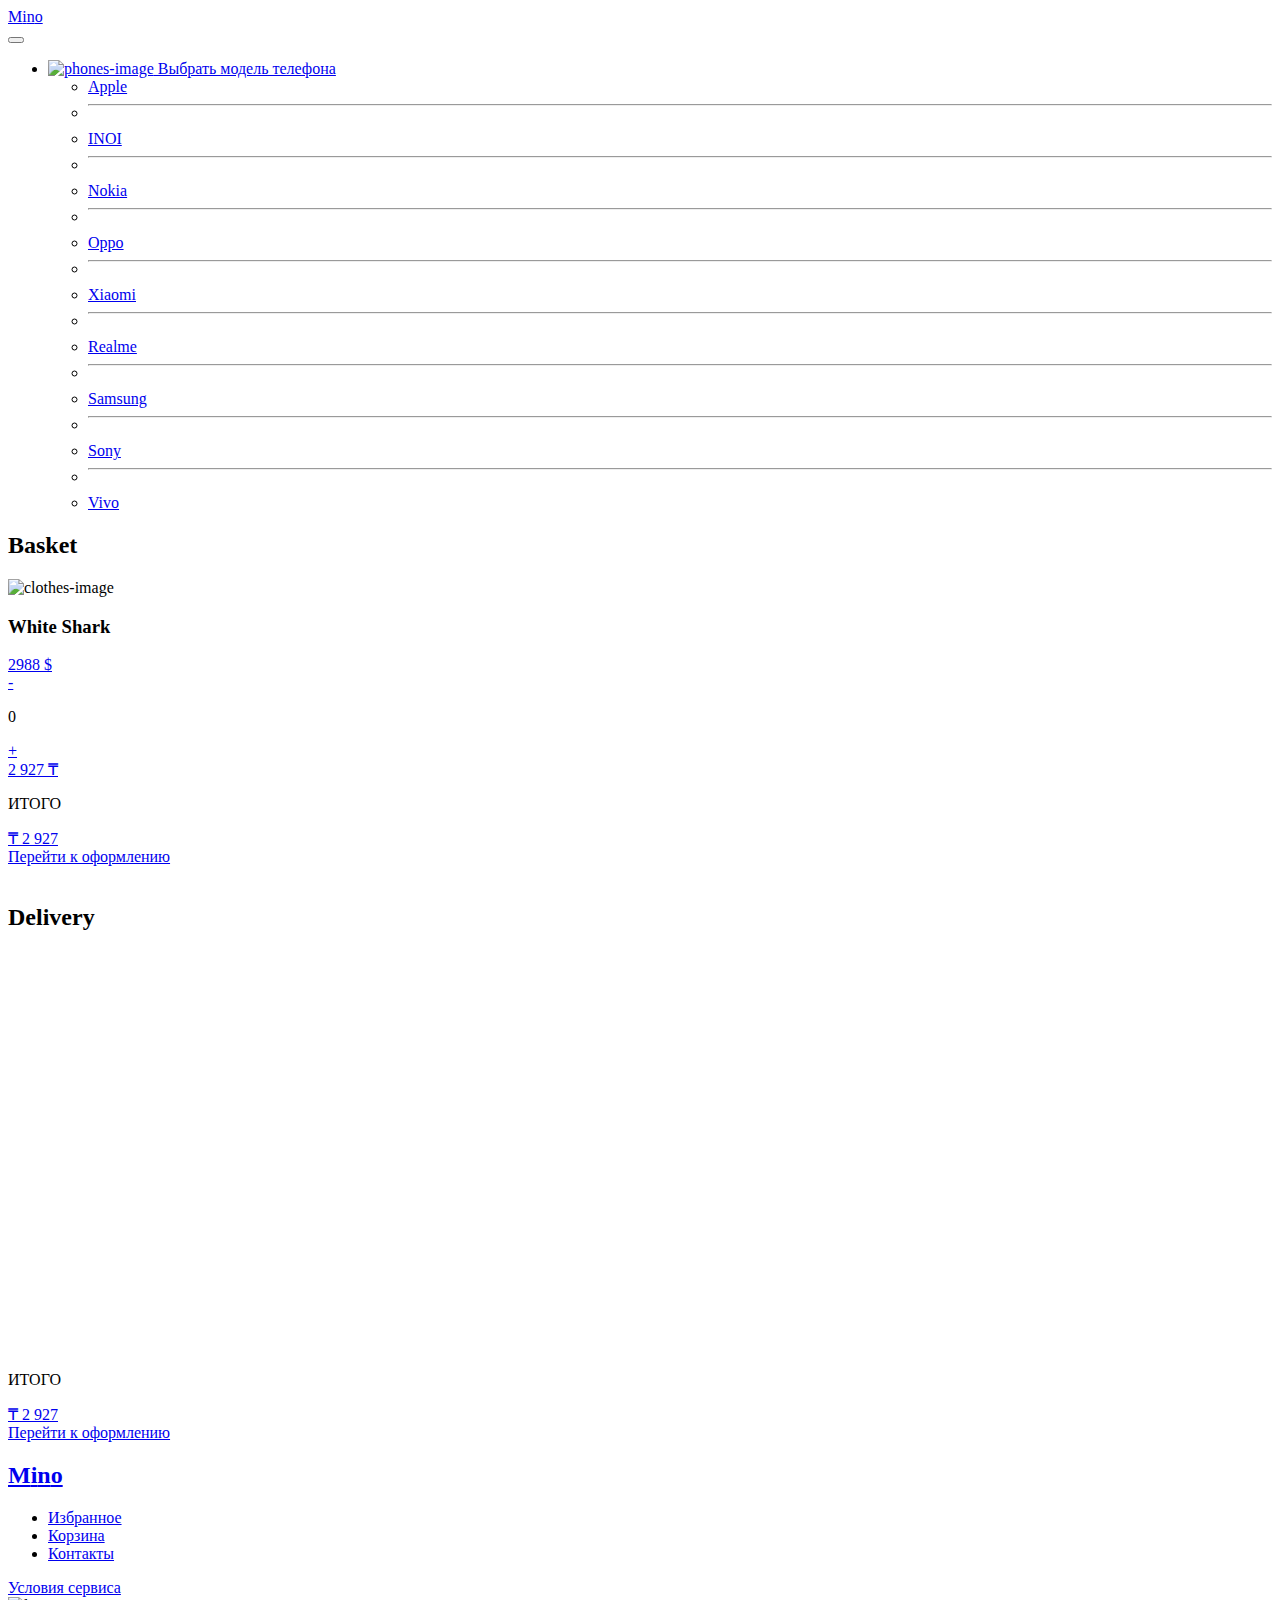
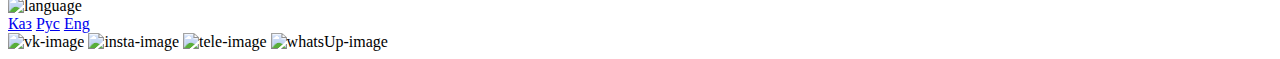
==== bookclothe.html @ d5e5f5a6 "new" ====
<!doctype html>
<html lang="en">
  <head>
    <meta charset="utf-8">
    <meta name="viewport" content="width=device-width, initial-scale=1">
    <title>Mino Online Store</title>
    <link rel="stylesheet" href="css/style.css">
    <link href="https://cdn.jsdelivr.net/npm/bootstrap@5.2.0-beta1/dist/css/bootstrap.min.css" rel="stylesheet" integrity="sha384-0evHe/X+R7YkIZDRvuzKMRqM+OrBnVFBL6DOitfPri4tjfHxaWutUpFmBp4vmVor" crossorigin="anonymous">
    <!-- link for Font Awesome -->
    <link rel="stylesheet" href="https://cdnjs.cloudflare.com/ajax/libs/font-awesome/6.1.1/css/all.min.css" integrity="sha512-KfkfwYDsLkIlwQp6LFnl8zNdLGxu9YAA1QvwINks4PhcElQSvqcyVLLD9aMhXd13uQjoXtEKNosOWaZqXgel0g==" crossorigin="anonymous" referrerpolicy="no-referrer" />
  </head>
  <body>
      <!-- header start -->
    <header>
        <nav class="navbar navbar-expand-lg">
            <div class="container-fluid wrapper">
              <a class="navbar-brand" href="index.html">M<span class="oranged">i</span>n<span class="oranged">o</span></a>
              
               <div class="d-flex align-items-center gap-2">
                <div class="pointer hidden">
                  <a class="basket-img" href="emptybasket.html"><i class="fa-solid fa-cart-shopping"></i></a>
                    </div>
                  <button class="navbar-toggler border-0 ms-2" type="button" data-bs-toggle="collapse" data-bs-target="#navbarSupportedContent" aria-controls="navbarSupportedContent" aria-expanded="false" aria-label="Toggle navigation">
                    <span class="navbar-toggler-icon"></span>
                  </button>
               </div>
                <div class="collapse navbar-collapse" id="navbarSupportedContent">
                    <ul class="navbar-nav me-auto mb-2 mb-lg-0"> 
                      <li class="nav-item dropdown">
                        <a class="nav-link dropdown-toggle d-flex align-items-center gap-3 lefted-block" href="#" id="navbarDropdown" role="button" data-bs-toggle="dropdown" aria-expanded="false">
                         <img  src="image/Vector (1).png" alt="phones-image">   Выбрать модель телефона
                        </a>
                        <ul class="dropdown-menu" aria-labelledby="navbarDropdown">
                          <li><a class="dropdown-item" href="#">Apple</a></li>
                          <li><hr class="dropdown-divider"></li>
                          <li><a class="dropdown-item" href="#">INOI</a></li>
                          <li><hr class="dropdown-divider"></li>
                          <li><a class="dropdown-item" href="#">Nokia</a></li>
                          <li><hr class="dropdown-divider"></li>
                          <li><a class="dropdown-item" href="#">Oppo</a></li>
                          <li><hr class="dropdown-divider"></li>
                          <li><a class="dropdown-item" href="#">Xiaomi</a></li>
                          <li><hr class="dropdown-divider"></li>
                          <li><a class="dropdown-item" href="#">Realme</a></li>
                          <li><hr class="dropdown-divider"></li>
                          <li><a class="dropdown-item" href="#">Samsung</a></li>
                          <li><hr class="dropdown-divider"></li>
                          <li><a class="dropdown-item" href="#">Sony</a></li>
                          <li><hr class="dropdown-divider"></li>
                          <li><a class="dropdown-item" href="#">Vivo</a></li>
        
                        </ul>
                      </li>
                    </ul>
                   <div class="d-flex align-items-center gap-4 pointer ml-3 hidden-lg">
                   <a class="heart-img" href="favorites.html"><i class="fa-solid fa-heart"></i></a>
                   <a class="basket-img" href="emptybasket.html"><i class="fa-solid fa-cart-shopping"></i></a>
                   </div>
                  </div>
            </div>
          </nav>
    </header>
    <!-- header end -->

    <!-- <//////////////> -->
    <!-- <//////////////> -->
    <!-- <//////////////> -->

    <!-- Book Clothes Section's Start -->
    <section>
    <div class="wrapper">
    <h2 class="about-heading font-600">Bas<span class="oranged">ket</span></h2>  
    <div class="book-wr d-lg-flex align-items-start justify-content-between">
    <div class="how_much">
    <a class="right-floated" href="#"><i class="fa-solid fa-trash-can"></i></a>
    <div class="d-flex align-items-center  ">
    <div><img class="smalled" src="image/115-1151600_all-blacks-mens-dan-carter-white-t-shirt.png" alt="clothes-image"></div>
    
    <div class="ms-4">
    <h3 class="font-600 clothes-name">White <span class="oranged">Shark</span> </h3>
    <a class="price" href="#">2988 <span class="oranged">$</span> </a>
    </div>

    </div>

    <div class="d-flex align-items-center justify-content-between mt-5">
    <div class="d-flex align-items-center gap-3">
    <a onclick="decrement()" class="minus font-500" href="#">-</a>
    <p id="root" class="demo font-500"></p>
    <a onclick="increment()" class="plus font-500" href="#">+</a>

    </div>

    <div>
    <a class="full-price-w font-600" href="#"> 2 927 ₸</a>
    </div>
    </div>


    </div>

 
    <div class="cost-all  hiddenmb_bottom_no">
    <div class="d-flex align-items-center justify-content-between padd_3">
    <div><p class="cost-of_all font-600">ИТОГО</p></div>
    <a class="full-price font-600" href="#">₸ 2 927</a>
    </div>
    <div class="blog">
    <a class="font-500" href="registration.html">Перейти к оформлению</a>
    </div>
    </div>
    
    </div>

    <br>
    <!-- Delivery -->
    <div class="frame-wrapper">
    <h2 class="about-heading font-600">Deli<span class="oranged">very</span></h2> 
    <iframe class="mobile-small_height" src="https://www.google.com/maps/embed?pb=!1m18!1m12!1m3!1d96679.52453736568!2d72.32204865927734!3d40.77884439915197!2m3!1f0!2f0!3f0!3m2!1i1024!2i768!4f13.1!3m3!1m2!1s0x38bc901d6b13d4ef%3A0xfc45bcaa7973dfac!2z0JDQvdC00LjQttCw0L0!5e0!3m2!1sru!2s!4v1652635718143!5m2!1sru!2s" width="100%" height="400" style="border:0;" allowfullscreen="" loading="lazy" referrerpolicy="no-referrer-when-downgrade"></iframe>
    </div>

    <!-- Hidden blog///Bottom-0 -->
    <div class="cost-all hiddenmb_bottom_bl">
      <div class="d-flex align-items-center justify-content-between padd_3">
      <div><p class="cost-of_all font-600">ИТОГО</p></div>
      <a class="full-price font-600" href="#">₸ 2 927</a>
      </div>
      <div class="blog">
      <a class="font-500" href="registration.html">Перейти к оформлению</a>
      </div>
      </div>




    </div>
    </section>
    <!-- Book Clothes sectioN's end -->
    <!-- <//////////////> -->
    <!-- <//////////////> -->
    <!-- <//////////////> -->

    <!-- Footer sections start -->
    <!-- <//////////////> -->
    <!-- <//////////////> -->
    <!-- <//////////////> -->
    
    <div class="wrapper">
    <footer class="none-footer_mb">
    <div class="d-lg-flex align-items-start justify-content-between">
    <a class="td-none text-dark" href="index.html"><h2>M<span class="oranged">i</span>n<span class="oranged">o</span></h2>  </a>

    <ul class="routers">
      <li><a href="favorites.html">Избранное</a></li>
      <li><a href="emptybasket.html">Корзина</a></li>
      <li><a href="contact.html">Контакты</a></li>
    </ul>


    <div class="lang-wrapper">
    <a href="conditions.html">Условия сервиса</a>
    <div class="d-flex align-items-center gap-3">
    <div>
      <img src="image/Lang.png" alt="language">
    </div> 
     <div class="d-flex align-items-center gap-3 langs">
     <a href="#" class="lang">Каз</a>
     <a href="#" class="lang">Рус</a>
     <a href="#" class="lang">Eng</a>
     </div>
    </div>
    </div>

    <div class="images-wrapper gap-3 d-flex align-items-center">
    <img src="image/VK.png" alt="vk-image">
    <img src="image/Instagram.png" alt="insta-image">
    <img src="image/Telegram.png" alt="tele-image">
    <img src="image/Whatsapp.png" alt="whatsUp-image">
    </div>



    </div>
    </footer>
    </div>
    


    <script src="https://cdn.jsdelivr.net/npm/bootstrap@5.2.0-beta1/dist/js/bootstrap.bundle.min.js" integrity="sha384-pprn3073KE6tl6bjs2QrFaJGz5/SUsLqktiwsUTF55Jfv3qYSDhgCecCxMW52nD2" crossorigin="anonymous"></script>
    <script src="main.js"></script>
  </body>
</html>
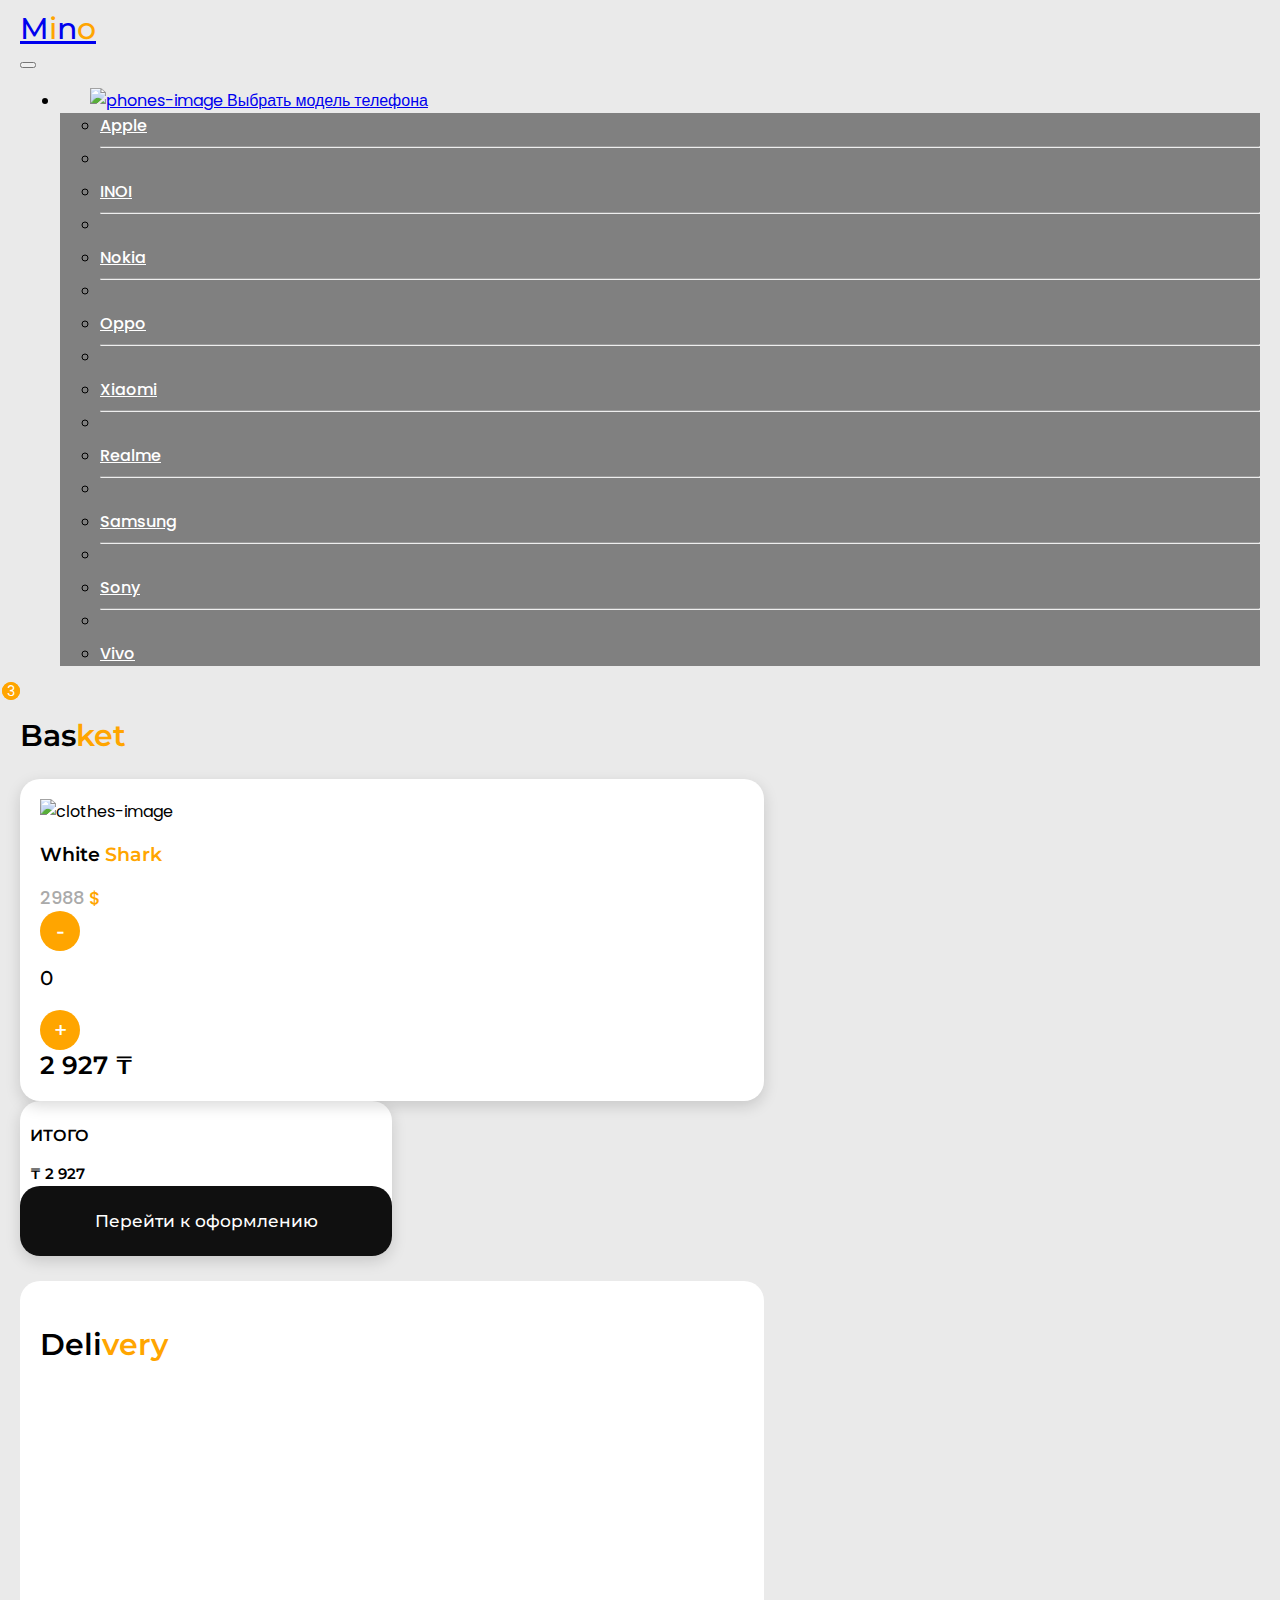
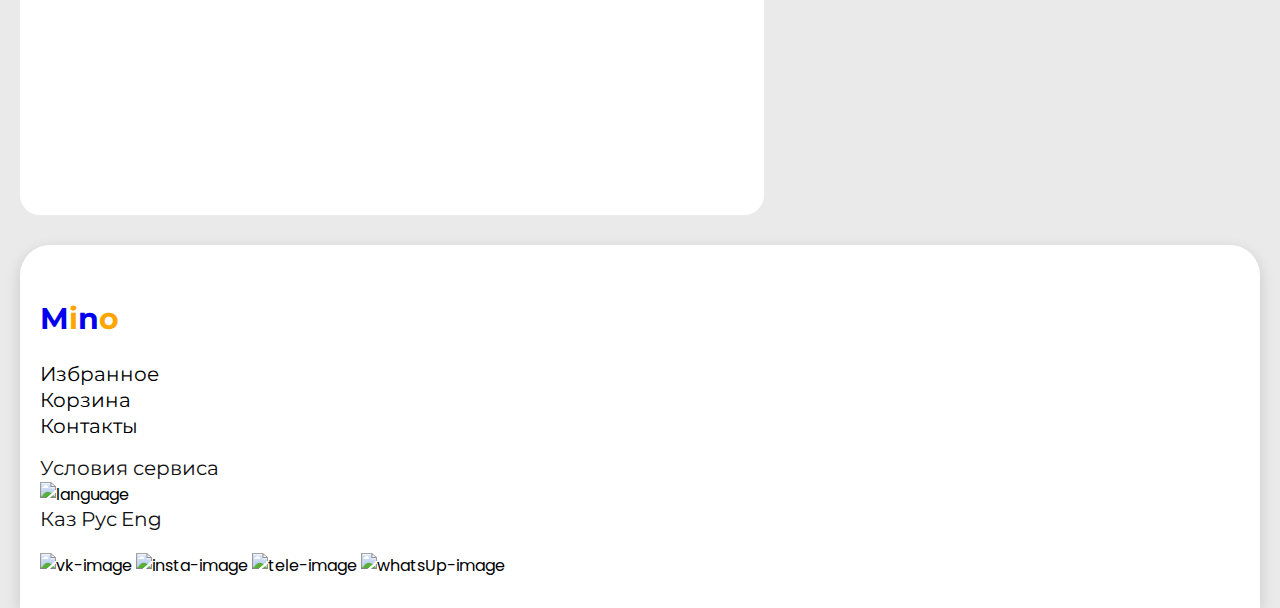
==== commit f5e861d2: "Update bookclothe.html" ====
--- a/bookclothe.html
+++ b/bookclothe.html
@@ -4,7 +4,7 @@
     <meta charset="utf-8">
     <meta name="viewport" content="width=device-width, initial-scale=1">
     <title>Mino Online Store</title>
-    <link rel="stylesheet" href="css/style.css">
+    <link rel="stylesheet" href="style.css">
     <link href="https://cdn.jsdelivr.net/npm/bootstrap@5.2.0-beta1/dist/css/bootstrap.min.css" rel="stylesheet" integrity="sha384-0evHe/X+R7YkIZDRvuzKMRqM+OrBnVFBL6DOitfPri4tjfHxaWutUpFmBp4vmVor" crossorigin="anonymous">
     <!-- link for Font Awesome -->
     <link rel="stylesheet" href="https://cdnjs.cloudflare.com/ajax/libs/font-awesome/6.1.1/css/all.min.css" integrity="sha512-KfkfwYDsLkIlwQp6LFnl8zNdLGxu9YAA1QvwINks4PhcElQSvqcyVLLD9aMhXd13uQjoXtEKNosOWaZqXgel0g==" crossorigin="anonymous" referrerpolicy="no-referrer" />
@@ -189,4 +189,4 @@
     <script src="https://cdn.jsdelivr.net/npm/bootstrap@5.2.0-beta1/dist/js/bootstrap.bundle.min.js" integrity="sha384-pprn3073KE6tl6bjs2QrFaJGz5/SUsLqktiwsUTF55Jfv3qYSDhgCecCxMW52nD2" crossorigin="anonymous"></script>
     <script src="main.js"></script>
   </body>
-</html>+</html>
--- a/style.css
+++ b/style.css
@@ -0,0 +1,926 @@
+/* Css list Beginning */
+/* import of Google fonts */
+@import url('https://fonts.googleapis.com/css2?family=Khula:wght@600&family=Lato:wght@700&family=Montserrat:wght@400;600&family=Poppins:wght@500;600;700&display=swap');
+*{
+    box-sizing: border-box;
+}
+body{
+    margin: 0 !important;
+    padding: 0 !important;
+    font-family: 'Poppins', sans-serif !important;
+    background-color: 
+    #EAEAEA !important;
+}
+h1,h2{
+    font-size: 30px !important;
+}
+.wrapper{
+    max-width: 1700px !important;
+    margin-left: auto;
+    margin-right: auto;
+    padding: 10px 20px !important;   
+    padding-bottom: 0 !important;
+}
+.oranged{
+    color: orange;
+}
+.pointer img{
+    cursor: pointer;
+}
+.dropdown-item:hover{
+    color: orange;
+}
+.dropdown-menu{
+    background-color: gray !important;
+}
+.dropdown-item{
+    color: #fff !important;
+    font-weight:500;
+}
+.heart-img{
+    position:relative;
+}
+.heart-img i{
+    color: gray !important;
+}
+.basket-img{
+    position: relative;
+}
+.basket-img i{
+    color: gray !important;
+}
+.heart-img::after{
+    position: absolute;
+    content: '2';
+    background-color: orange;
+    color: white !important;
+    border-radius: 50% !important;
+    display: flex;
+    align-items: center;
+    justify-content: center;
+    width: 18px;
+    height: 18px;
+    top: -20%;
+    right: -40%;
+    font-size: 14px;
+}
+.basket-img::after{
+    position: absolute;
+    content: '3';
+    background-color: orange;
+    color: white !important;
+    border-radius: 50% !important;
+    display: flex;
+    align-items: center;
+    justify-content: center;
+    width: 18px;
+    height: 18px;
+    top: -20%;
+    right: -40%;
+    font-size: 14px;
+}
+.lefted-block{
+    margin-left: 30px !important;
+
+}
+.hidden{
+    display: none !important;
+}
+.banner_wr{
+    background-color:
+    #101010 !important;
+    width: 100%;
+    height: 240px;
+    border-radius: 30px !important;
+    display: flex;
+    align-items: center;
+    justify-content: center;
+   
+}
+.widthed{
+    width: 150px !important;
+}
+.goods{
+    display: flex;
+    align-items: center;
+    justify-content: center;
+    gap: 20px;
+       
+}
+.heading{
+    color: white;
+    font-size: 35px !important;
+    text-align: center;
+}
+.navbar-brand{
+    font-size: 30px !important;
+    font-family: 'Montserrat', sans-serif !important;
+    font-weight: 500;
+}
+
+/* Card Sections start */
+.leasure-pad{
+    padding: 5px 20px;
+}
+.cards-title{
+    font-size: 25px !important;
+    font-family: 'Montserrat', sans-serif !important;
+    font-weight: 600;
+}
+.card-bx{
+    background-color: #fff;
+    box-shadow: rgba(0, 0, 0, 0.15) 0px 5px 15px 0px;
+    width: 100%;
+    height: auto;
+    border-radius: 15px !important;
+    margin-bottom: 20px;
+    display: flex;
+    align-items: center;
+    justify-content: center;
+    flex-direction: column;
+    padding: 10px;
+    position: relative;
+  
+}
+.floated-left{
+    position: absolute;
+    top: 10px;
+    left: 10px;
+}
+.card-bx:hover{
+    background-color: rgba(255, 255, 255, 0.815) !important;
+    
+}
+.limited-width{
+    width: 32.5% !important;
+}
+
+
+
+
+/* Footer */
+footer{
+    background-color: #fff;
+    padding: 30px 20px;
+    border-top-left-radius: 30px;
+    border-top-right-radius: 30px;
+    box-shadow: rgba(0, 0, 0, 0.15) 0px 5px 15px 0px;
+    width: 100% !important;
+}
+.routers{
+    padding-left: 0 !important;
+}
+.routers li{
+    list-style-type: none;
+}
+.routers li a{
+    text-decoration: none;
+    color: black;
+    font-size: 20px !important;
+    transition: 0.5s !important;
+    font-family: 'Montserrat', sans-serif !important;
+
+}
+.routers li a:hover{
+   border-bottom: 1px solid black;
+}
+.lang-wrapper a{
+   font-size: 20px !important;
+   text-decoration: none;
+   color: #101010 !important;
+   font-family: 'Montserrat', sans-serif !important;
+}
+.lang-wrapper{
+    margin-bottom: 20px !important;
+}
+.langs a{
+    color: black;
+    text-decoration: none;
+    font-family: 'Montserrat', sans-serif !important;
+
+
+}
+.langs a:hover{
+    color: orange !important;
+}
+.td-none{
+    text-decoration: none !important;
+    font-family: 'Montserrat', sans-serif !important;
+
+}
+
+/* Font Awesome */
+.fa-solid{
+    color: red;
+    font-size: 25px;
+}
+.oranged-price{
+    color: orange;
+    font-size: 25px !important;
+    font-weight: 600;
+    text-decoration: none;
+    font-family: 'Montserrat', sans-serif !important;
+
+}
+.title{
+    font-size: 23px;
+    margin-top: 10px !important;
+    font-family: 'Montserrat', sans-serif !important;
+    font-weight: 600;
+
+}
+.sized{
+    font-size: 23px;
+}
+.star{
+    color:gray !important;
+    font-size: 20px;
+    display: flex;
+    align-items: center !important;
+    justify-content: flex-start;
+    width: 100%;
+    text-decoration: none;
+    gap: 5px;
+}
+.star-widthed{
+    width: 25px;
+    height: 25px;
+}
+
+/* Cards Image */
+.card-widthed{
+    width: 200px;
+    height: 234px ;
+}
+.images-wrapper{
+    cursor: pointer;
+}
+
+/* Empty boxe's Section's start */
+.bas-wr{
+    display: flex;
+    align-items: center;
+    justify-content: center;
+    padding: 30px 10px;
+    flex-direction: column;
+}
+.empty-title{
+    font-size: 25px !important;
+    font-weight: 500;
+}
+.empty-paragraph{
+    color: 
+    #838383;
+    font-weight: 400;
+    font-size: 20px;
+}
+.empty-btn{
+    width: 400px;
+    height: 60px;
+    display: flex;
+    align-items: center;
+    justify-content: center;
+    font-size: 25px;
+    text-decoration: none;
+    font-family: 'Montserrat', sans-serif !important;
+
+    font-weight: 500;
+    color: #fff;
+    background-color: #101010;
+    border: none;
+    border-radius: 20px;
+}
+.empty-btn:hover{
+    color: orange;
+}
+/* Book Clothes */
+.book-wr{
+    width: 100%;
+}
+.how_much{
+    background-color: #fff;
+    border-radius: 20px;
+    height:auto;
+    width: 60% !important;
+    box-shadow: rgba(0, 0, 0, 0.15) 0px 5px 15px 0px;
+    padding: 20px;
+    position: relative;
+}
+.right-floated{
+    position: absolute;
+    right: 20px;
+    top: 20px;
+}
+.smalled{
+    width: 200px;
+}
+.price{
+    color: #AAAAAA !important;
+    font-size: 18px;
+    text-decoration: none;
+    font-weight: 500;
+}
+.font-600{
+    font-family: 'Montserrat', sans-serif !important;
+    font-weight: 600 !important;
+} 
+.font-500{
+    font-family: 'Montserrat', sans-serif !important;
+    font-weight: 500 !important;
+}
+.cost-all{
+    width: 30% !important;
+    border-radius: 20px;
+    height:auto;
+    background-color: #fff !important;
+    box-shadow: rgba(0, 0, 0, 0.15) 0px 5px 15px 0px;
+
+}
+.cost-of_all{
+    color: #000000;
+    margin-top: 15px ;
+}
+.full-price{
+    color: #000000;
+    font-size: 15px;
+    text-decoration: none;
+}
+.blog{
+    background-color: #101010;
+    width: 100%;
+    display: flex;
+    align-items: center;
+    justify-content: center;
+    border-radius: 20px;
+    height: 70px;
+}
+.blog a{
+   text-decoration: none;
+   color: #fff !important;
+   font-size: 17px;
+
+}
+.blog a:hover{
+    color: orange !important;
+}
+.padd_3{
+    padding: 10px !important;
+    padding-bottom: 0 !important;
+}
+.minus{
+    width: 40px;
+    height: 40px;
+    background-color: orange;
+    border-radius: 50%;
+    color: #fff !important;
+    display: flex;
+    align-items: center;
+    justify-content: center;
+    text-decoration: none;
+    font-size: 23px;
+}
+.plus{
+    width: 40px;
+    height: 40px;
+    background-color: orange;
+    border-radius: 50%;
+    text-decoration: none;
+    color: #fff !important;
+    display: flex;
+    align-items: center;
+    font-size: 23px;
+
+    justify-content: center;
+}
+.demo{
+    font-size: 20px;
+    margin-top: 15px;
+}
+.full-price-w{
+    font-size: 25px;
+    color: #000000 !important;
+    text-decoration: none;
+}
+.frame-wrapper{
+    width: 60% !important;
+    padding: 20px;
+    background-color: #fff !important;
+    border-radius: 20px;
+    margin-bottom: 20px;
+}
+
+
+
+/* Registration Delivery */
+.location{
+    width: 49%;
+    height: auto;
+    background-color: #fff !important;
+    border-radius: 20px;
+    padding: 20px;
+    box-shadow: rgba(0, 0, 0, 0.15) 0px 5px 15px 0px;
+    margin-bottom: 20px;
+    
+}
+.resgist_wr{
+    margin-left: auto !important;
+    margin-right: auto !important;
+    max-width: 900px;
+    height: auto;
+}
+.input{
+    width: 100%;
+    background-color: 
+    #D6D6D6 !important;
+    border-radius: 10px !important;
+    padding: 13px;
+    border: none;
+    margin-bottom: 10px;
+    outline: none;
+    color: #8E8E8E;
+    font-size: 14px;
+}
+.input-sm{
+    width: 49%;
+    background-color: 
+    #D6D6D6 !important;
+    border-radius: 10px !important;
+    padding: 13px;
+    border: none;
+    margin-bottom: 10px;
+    outline: none;
+    color: #8E8E8E;
+    font-size: 14px;
+}
+.about-deliver_txt{
+    width:49%;
+
+}
+.first-content{
+    width: 100%;
+    background-color: #fff !important;
+    border-radius: 20px;
+    padding: 20px;
+    padding-bottom: 10px !important;
+    box-shadow: rgba(0, 0, 0, 0.15) 0px 5px 15px 0px;
+    height: auto;
+    margin-bottom: 20px;
+}
+.second-content{
+    width: 100%;
+    background-color: #fff !important;
+    border-radius: 20px;
+    padding: 20px;
+    padding-bottom: 10px !important;
+    box-shadow: rgba(0, 0, 0, 0.15) 0px 5px 15px 0px;
+    height: auto;
+    margin-bottom: 20px;
+}
+.third-content{
+    width: 100%;
+    background-color: #fff !important;
+    border-radius: 20px;
+    padding: 20px;
+    padding-bottom: 10px !important;
+    box-shadow: rgba(0, 0, 0, 0.15) 0px 5px 15px 0px;
+    height: auto;
+    margin-bottom: 20px;
+}
+.finish-registration{
+    width: 100% !important;
+    display: flex;
+    align-items: center;
+    justify-content: center;
+    text-decoration: none;
+    height: 60px;
+    background-color: 
+    #101010 !important;
+    border-radius: 10px;
+    color: #fff !important;
+    font-size: 15px;
+}
+.finish-registration:hover{
+    color: orange !important;
+}
+.finished-text_wrapper{
+    width: 80% !important;
+    margin-left: auto;
+    margin-right: auto;
+    height: auto;
+    display: flex;
+    align-items: center !important;
+    justify-content: center;
+    background-color: #fff !important;
+    box-shadow: rgba(0, 0, 0, 0.15) 0px 5px 15px 0px;
+    border-radius: 10px;
+    padding: 10px;
+
+}
+.finished-text_wrapper p{
+    margin-top: 10px;
+}
+.hidden-blocks
+{
+    width: 100%;
+    height: 300px !important;
+}
+
+/* Contact Wrapper */
+/* Contact Wrapper */
+
+.frame-contact{
+    max-width: 900px;
+    margin-left: auto;
+    margin-right: auto;
+
+}
+.frame-contact{
+    width: 70% !important;
+    background-color: #fff;
+    height: auto;
+    border-radius: 20px;
+    box-shadow: rgba(0, 0, 0, 0.15) 0px 5px 15px 0px;
+    padding: 20px;
+    margin-bottom: 20px;
+}
+.contact-images-wr{
+    gap: 20px;
+    width: 20%;
+    display: flex;
+    align-items: center;
+    justify-content: space-between !important;
+    flex-direction: column;
+
+}
+.whited{
+    background-color: #fff !important;
+    padding: 20px;
+    display: flex;
+    align-items: center;
+    justify-content: center;
+    box-shadow: rgba(0, 0, 0, 0.15) 0px 5px 15px 0px;
+    border-radius: 20px;
+    transition: 0.5s !important;
+
+}
+.whited:hover{
+    background-color: orange !important;
+}
+.conditions{
+    width: 100%;
+    background-color: #fff !important;
+    box-shadow: rgba(0, 0, 0, 0.15) 0px 5px 15px 0px;
+    padding: 20px;
+    border-radius: 20px;
+    height: auto;
+    margin-bottom: 20px !important;
+}
+
+/* Hidden block in Bottom///Book-cloth.html*/
+.hiddenmb_bottom_bl{
+    display: none !important;
+}
+
+
+
+/* Colorful iamges Wrapper */
+.colorful_images_wrapper{
+    width: 100% !important;
+    height:auto;
+    background-color: #fff !important;
+    border-radius: 20px;
+    box-shadow: rgba(0, 0, 0, 0.15) 0px 5px 15px 0px;
+    padding: 15px;
+    padding-bottom: 5px;
+    padding-top: 5px;
+}
+.price_proper{
+    text-decoration: none;
+    color: orange;
+    font-size: 25px;
+
+}
+.underlined{
+    text-decoration:line-through !important;
+    color: orange;
+    font-size: 15px !important;
+}
+.rate{
+    color: orange;
+    font-size: 15px !important;
+    text-decoration: none;
+
+}
+.list-wr{
+    width: 70% !important;
+    background-color: 
+    #F9F9F9;
+    margin-bottom: 20px;
+    height: auto;
+    border-radius: 20px;
+    box-shadow: rgba(0, 0, 0, 0.15) 0px 5px 15px 0px;
+    
+
+}
+.list-header{
+    width: 100%;
+    background-color: #fff !important;
+    box-shadow: rgba(0, 0, 0, 0.15) 0px 5px 15px 0px;
+    border-radius: 20px;
+    padding: 10px 10px;
+}
+.list-header p{
+    margin-top: 12px !important;
+}
+
+.pd-wrapper{
+    padding: 10px 10px;
+}
+.btns-wrapper{
+    width: 26%;
+    display: flex;
+    align-items: center;
+    flex-direction: column;
+    
+}
+.buy{
+    color: white;
+    font-size: 15px;
+    width: 100%;
+    border-radius: 10px !important;
+    background-color: #101010;
+    display: flex;
+    align-items: center;
+    justify-content: center;
+    text-decoration: none;
+    margin-bottom: 10px;
+    height: 60px;
+}
+.add-to-basket{
+    color: white;
+    font-size: 15px;
+    width: 100%;
+    border-radius: 10px !important;
+    background-color: #101010;
+    display: flex;
+    align-items: center;
+    justify-content: center;
+    text-decoration: none;
+    margin-bottom: 10px;
+    height: 60px;
+}
+.buy:hover{
+    color: orange !important;
+}
+.add-to-basket:hover{
+    color: orange !important;
+}
+
+
+
+
+/* responsive */
+/* responsive */
+/* responsive */
+@media(max-width:992px){
+.lefted-block{
+    margin-left: 0px !important;
+}
+.list-wr{
+    width: 100% !important;
+}
+.btns-wrapper{
+    width: 100% !important;
+}
+.frame-contact{
+    width: 100% !important;
+    margin-left: auto;
+    margin-right: auto;
+
+}
+.frame-contact{
+    width: 100%;
+}
+.contact-images-wr{
+    width: 100% !important;
+    display: flex;
+    align-items: center;
+    justify-content:center !important;
+    flex-direction: row;
+}
+.finished-text_wrapper{
+    width: 100% !important;
+}
+.about-deliver_txt{
+    width:100%;
+
+}
+.location{
+    width: 100%;
+    height: auto;
+    background-color: #fff !important;
+    border-radius: 20px;
+    padding: 20px;
+    box-shadow: rgba(0, 0, 0, 0.15) 0px 5px 15px 0px;
+
+    
+}
+.fa-solid{
+    color: red;
+    font-size: 20px;
+}
+.how_much{
+    width: 100% !important;
+}
+.frame-wrapper{
+    width: 100% !important;
+}
+.cost-all{
+    width: 100% !important;
+}
+.about-heading{
+    font-size: 25px !important;
+}
+.hidden-lg{
+    opacity:0;
+}
+.cards-title{
+    font-size: 25px !important;
+}
+.hidden{
+    display: block !important;
+}
+.basket-img i{
+    width: 25px !important;
+    margin-top: 5px;
+}
+.basket-img::after{
+    position: absolute;
+    content: '3';
+    background-color: orange;
+    color: white !important;
+    border-radius: 50% !important;
+    display: flex;
+    align-items: center;
+    justify-content: center;
+    width: 14px;
+    height: 14px;
+    top: -20%;
+    right: -40%;
+    font-size: 10px;
+}
+.heading{
+    font-size: 30px !important;
+}
+}
+/* Mackbook */
+@media(max-width:768px){
+.limited-width{
+    width: 49% !important;
+}
+}
+
+
+
+
+/* mobile */
+@media(max-width:600px){
+.heading{
+    font-size: 25px !important;    
+}
+.fa-solid{
+    color: red;
+    font-size: 17px;
+}
+.star-widthed{
+    width: 20px;
+    height: 20px;
+}
+.cards-title{
+    font-size: 20px !important;
+}
+.card-widthed{
+    width: 150px;
+    height: 170px;
+}
+.card-bx{
+    height:auto;
+    padding: 20px 10px;
+}
+.title{
+    font-size: 18px;
+}
+.sized{
+    font-size: 18px;
+}
+.oranged-price{
+    font-size: 20px !important;
+}
+.smalled{
+    width: 150px !important;
+
+}
+.full-price-w{
+    font-size: 20px;
+}
+.none-footer_mb{
+    display: none;
+}
+.empty-btn{
+    position: absolute;
+    bottom: 10px !important;
+
+}
+.hiddenmb_bottom_no{
+    display: none !important;
+}
+.hiddenmb_bottom_bl{
+    display:block !important;
+
+}
+.name-of-heed{
+    font-size: 20px !important;
+
+}
+.price_proper{
+    font-size:18px !important    ;
+}
+
+}
+
+
+@media(max-width:576px){
+.limited-width{
+    width: 100% !important;
+}
+.mobile-small_height{
+    height: 200px !important;
+}
+.cards-title{
+    font-size: 20px !important;
+}
+.fa-solid{
+    color: red;
+    font-size: 23px !important;
+}
+.empty-btn{
+    width: 95% !important;
+    font-size: 20px;
+    height: 60px !important;
+}
+.empty-paragraph{
+    font-size: 15px !important;
+}
+.empty-title{
+    font-size: 20px !important;
+}
+}
+
+
+
+@media(max-width:500px){
+.widthed{
+    width: 100px !important;
+}
+
+}
+
+
+@media(max-width:450px){
+.heading{
+    font-size: 20px !important;    
+}
+.td-none h2{
+    font-size: 20px !important;
+}
+.routers li a{
+    font-size: 17px !important;
+}
+.fa-solid{
+    font-size: 20px;
+}
+.smalled{
+    width: 120px !important;
+
+}
+.clothes-name{
+    font-size: 17px;
+}
+.langs a{
+    font-size: 15px !important;
+}
+}
+
+
+@media(max-width:385px){
+.widthed img{
+    width:25px !important;
+}
+}
+
+
+@media(max-width:360px){
+.heading{
+    font-size: 17px !important;
+}
+}